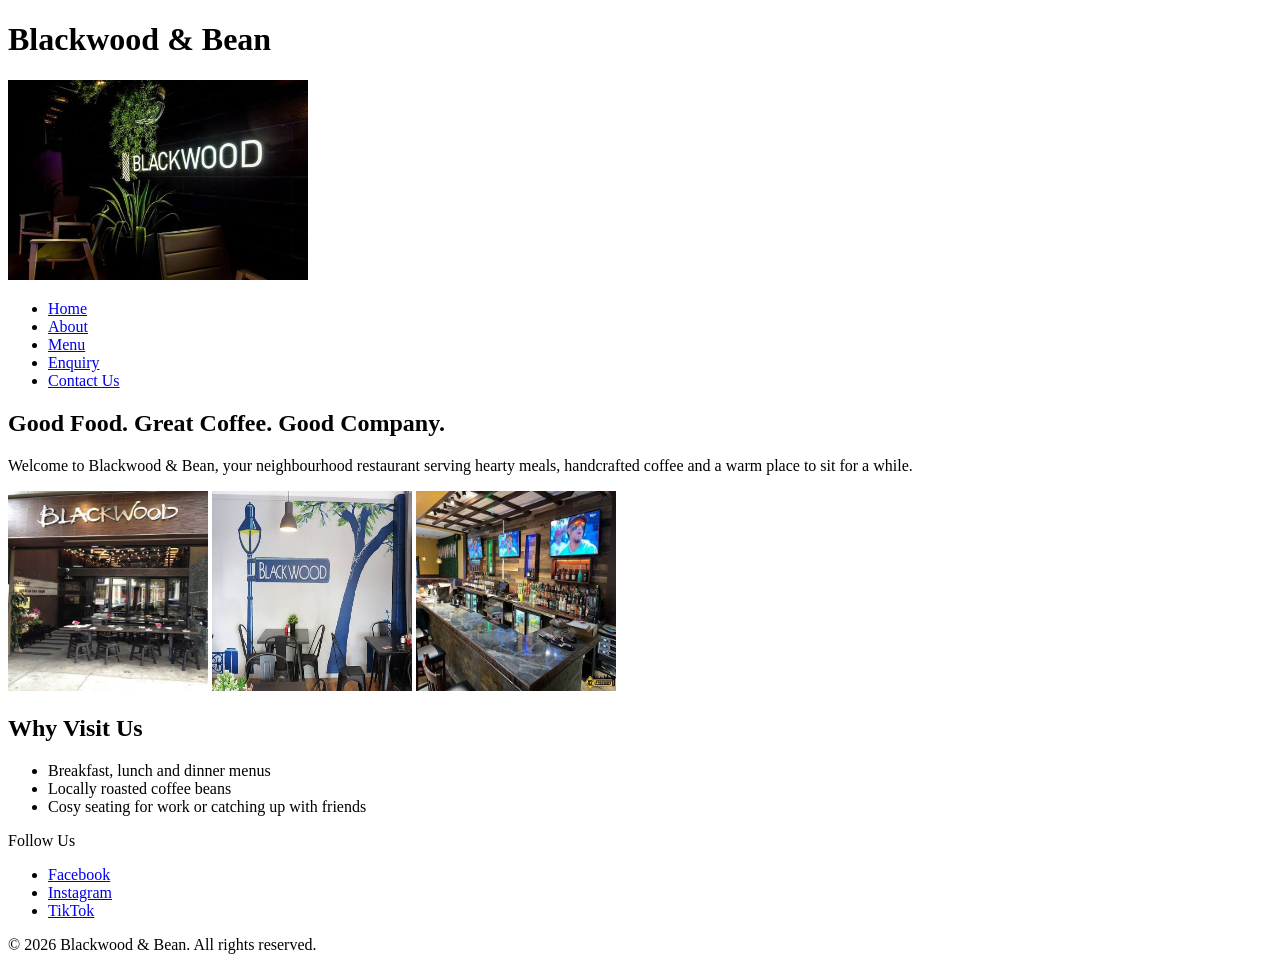
==== index.html @ 0e8136db "Rename home.html to index.html" ====
<!DOCTYPE html>
<html lang="en">
<head>
    <meta charset="UTF-8">
    <meta name="viewport" content="width=device-width, initial-scale=1.0">
    <title>BLACKWOOD &amp; BEAN | Home</title>
    <link rel="stylesheet" href="css/style.css">
</head>
<body>

    <header>
        <h1>Blackwood &amp; Bean</h1>
        <nav>
            <img src="images/images (10).jpg" style="width: 300px; height: 200px">
            <ul>
                <li><a href="home.html">Home</a></li>
                <li><a href="about.html">About</a></li>
                <li><a href="menu.html">Menu</a></li>
                <li><a href="enquiry.html">Enquiry</a></li>
                <li><a href="contact us.html">Contact Us</a></li>
            </ul>
        </nav>
    </header>

    <main>
        <section id="hero">
            <div class="hero-content">
                <h2>Good Food. Great Coffee. Good Company.</h2>
                <p>Welcome to Blackwood &amp; Bean, your neighbourhood restaurant serving hearty meals, handcrafted coffee and a warm place to sit for a while.</p>
                <img src="images/images (9).jpg" style = "width: 200px; height: 200px">
                <img src="images/images (14).jpg" style = "width: 200px; height: 200px">
                <img src="images/images (20).jpg" style = "width: 200px; height: 200px">
            </div>
        </section>

        <section id="highlights"></section>

        <section id="why-us">
            <h2>Why Visit Us</h2>
            <ul>
                <li>Breakfast, lunch and dinner menus</li>
                <li>Locally roasted coffee beans</li>
                <li>Cosy seating for work or catching up with friends</li>
            </ul>
        </section>
    </main>
    <footer>
    <div class="social-links">
        <p>Follow Us</p>
        <ul>
            <li><a href="https://www.facebook.com" target="_blank">Facebook</a></li>
            <li><a href="https://www.instagram.com" target="_blank">Instagram</a></li>
            <li><a href="https://www.tiktok.com" target="_blank">TikTok</a></li>
        </ul>
    </div>
    <p>&copy; 2026 Blackwood & Bean. All rights reserved.</p>
</footer>

</body>
</html>
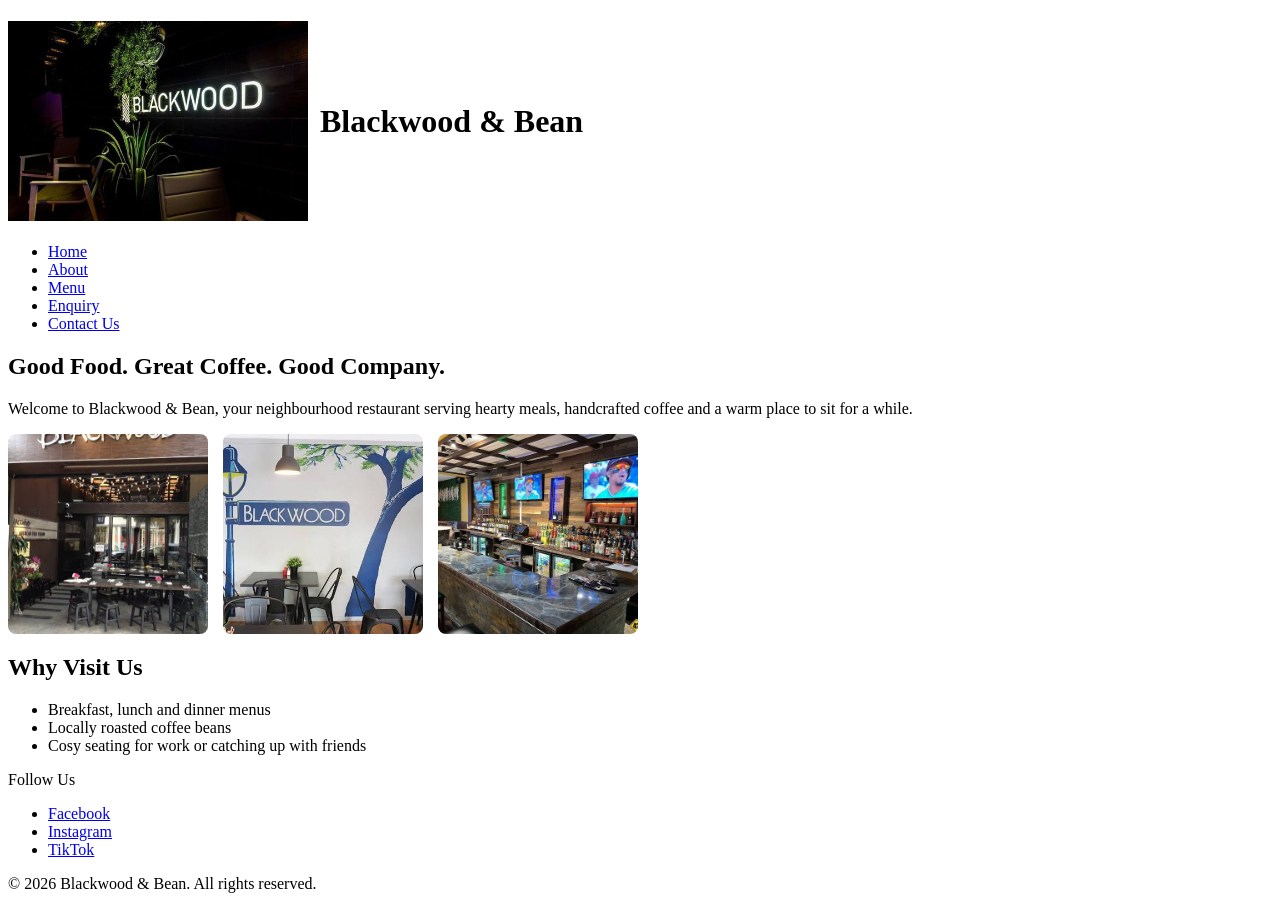
==== commit 9d9807f3: "Rename home.html to index.html" ====
--- a/index.html
+++ b/index.html
@@ -3,15 +3,16 @@
 <head>
     <meta charset="UTF-8">
     <meta name="viewport" content="width=device-width, initial-scale=1.0">
-    <title>BLACKWOOD &amp; BEAN | Home</title>
+    <title>BLACKWOOD & BEAN | Home</title>
     <link rel="stylesheet" href="css/style.css">
 </head>
 <body>
 
     <header>
-        <h1>Blackwood &amp; Bean</h1>
-        <nav>
-            <img src="images/images (10).jpg" style="width: 300px; height: 200px">
+        <h1 style="display:flex; align-items: center; gap: 12px;"><img src="images/images (10).jpg"
+             style="width: 300px; height: 200px; object-fit: cover;"> Blackwood & Bean</h1>
+        <nav> 
+
             <ul>
                 <li><a href="home.html">Home</a></li>
                 <li><a href="about.html">About</a></li>
@@ -26,10 +27,12 @@
         <section id="hero">
             <div class="hero-content">
                 <h2>Good Food. Great Coffee. Good Company.</h2>
-                <p>Welcome to Blackwood &amp; Bean, your neighbourhood restaurant serving hearty meals, handcrafted coffee and a warm place to sit for a while.</p>
-                <img src="images/images (9).jpg" style = "width: 200px; height: 200px">
-                <img src="images/images (14).jpg" style = "width: 200px; height: 200px">
-                <img src="images/images (20).jpg" style = "width: 200px; height: 200px">
+                <p>Welcome to Blackwood & Bean, your neighbourhood restaurant serving hearty meals, handcrafted coffee and a warm place to sit for a while.</p>
+                
+                <div style="display:flex; gap: 15px; flex-wrap:wrap" margin-top:20px;">
+                <img src="images/images (9).jpg" style = "width: 200px; height: 200px; object-fit: cover; border-radius: 8px;">
+                <img src="images/images (14).jpg" style = "width: 200px; height: 200px; object-fit: cover; border-radius: 8px;">
+                <img src="images/images (20).jpg" style = "width: 200px; height: 200px; object-fit: cover; border-radius: 8px;">
             </div>
         </section>
 
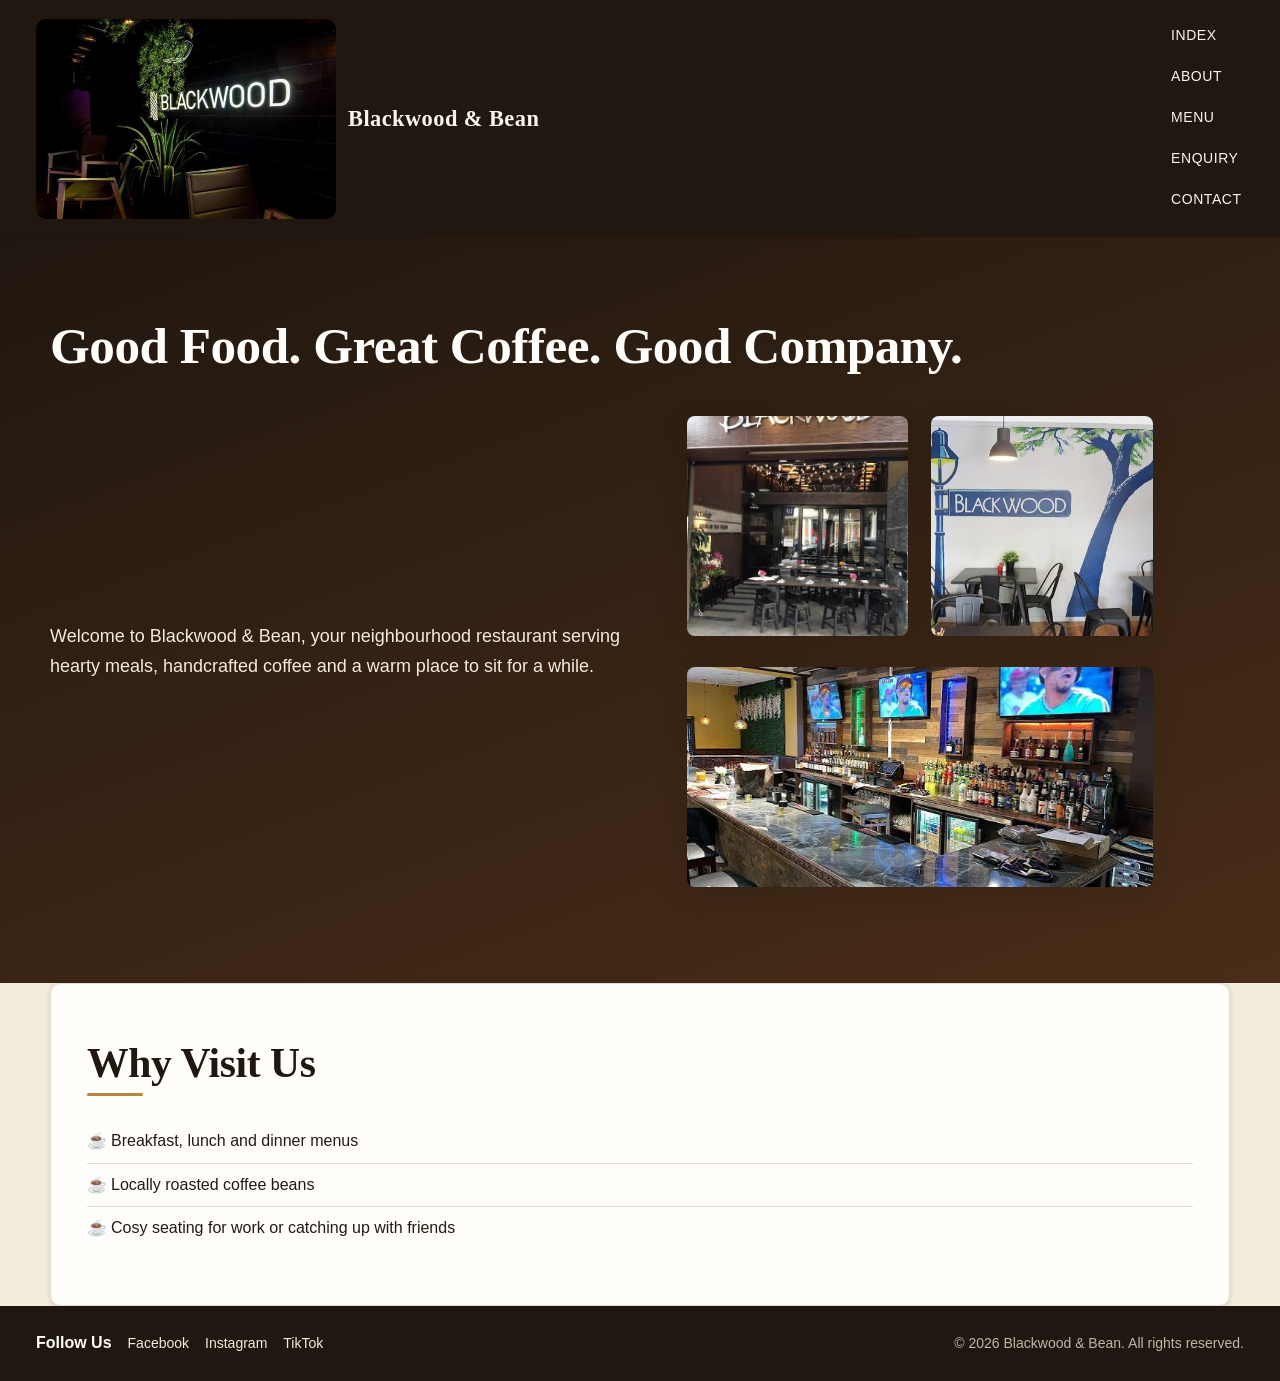
==== commit 1f652010: "Add files via upload" ====
--- a/index.html
+++ b/index.html
@@ -3,8 +3,8 @@
 <head>
     <meta charset="UTF-8">
     <meta name="viewport" content="width=device-width, initial-scale=1.0">
-    <title>BLACKWOOD & BEAN | Home</title>
-    <link rel="stylesheet" href="css/style.css">
+    <link rel="stylesheet" href="style.css">
+    <title>BLACKWOOD & BEAN | Index</title>
 </head>
 <body>
 
@@ -14,11 +14,11 @@
         <nav> 
 
             <ul>
-                <li><a href="home.html">Home</a></li>
+                <li><a href="index.html">Index</a></li>
                 <li><a href="about.html">About</a></li>
                 <li><a href="menu.html">Menu</a></li>
                 <li><a href="enquiry.html">Enquiry</a></li>
-                <li><a href="contact us.html">Contact Us</a></li>
+                <li><a href="contact.html">Contact</a></li>
             </ul>
         </nav>
     </header>
--- a/style.css
+++ b/style.css
@@ -0,0 +1,665 @@
+@import url('https://fonts.googleapis.com/css2?family=Fraunces:opsz,wght@9..144,400;9..144,600;9..144,700&family=Karla:wght@400;500;700&display=swap');
+
+/* 1. CSS Reset / Base */
+*,
+*::before,
+*::after {
+    box-sizing: border-box;
+    margin: 0;
+    padding: 0;
+}
+
+html {
+    font-size: 100%;
+    scroll-behavior: smooth;
+}
+
+ul,
+ol {
+    list-style: none;
+}
+
+a {
+    text-decoration: none;
+    color: inherit;
+}
+
+img {
+    max-width: 100%;
+    display: block;
+    object-fit: cover;
+    border-radius: var(--radius);
+}
+
+table {
+    border-collapse: collapse;
+    width: 100%;
+}
+
+button {
+    font: inherit;
+    cursor: pointer;
+    border: none;
+    background: none;
+}
+
+/* 2. Design tokens (colour scheme, type scale, spacing scale) */
+:root {
+    /* colour scheme */
+    --color-blackwood:  #201710;
+    --color-blackwood-2: #34281d;
+    --color-bean:        #6b4226;
+    --color-bean-dark:   #4a2d18;
+    --color-brass:       #b8863f;
+    --color-brass-light: #d9ad6c;
+    --color-parchment:   #f3ecdc;
+    --color-cream:       #faf6ec;
+    --color-white:       #fffdf9;
+    --color-ink:         #241a14;
+    --color-line:        rgba(36, 26, 20, 0.14);
+
+    /* typography scale (type scale ~1.25) */
+    --font-display: 'Fraunces', Georgia, 'Times New Roman', serif;
+    --font-body: 'Karla', 'Segoe UI', Tahoma, sans-serif;
+    --fs-sm:   0.875rem;
+    --fs-base: 1rem;
+    --fs-md:   1.125rem;
+    --fs-lg:   1.4rem;
+    --fs-xl:   1.95rem;
+    --fs-2xl:  2.6rem;
+    --fs-3xl:  3.2rem;
+
+    /* spacing scale */
+    --space-1: 0.5rem;
+    --space-2: 1rem;
+    --space-3: 1.5rem;
+    --space-4: 2.25rem;
+    --space-5: 3.5rem;
+    --space-6: 5rem;
+
+    /* misc */
+    --radius: 10px;
+    --radius-sm: 6px;
+    --shadow-sm: 0 1px 4px rgba(32, 23, 16, 0.16);
+    --shadow-md: 0 10px 28px rgba(32, 23, 16, 0.20);
+    --max-width: 1180px;
+    --border: 1px solid var(--color-line);
+    --transition: 0.2s ease;
+}
+
+/* 3. Typography */
+body {
+    font-family: var(--font-body);
+    font-size: var(--fs-base);
+    line-height: 1.65;
+    color: var(--color-ink);
+    background-color: var(--color-parchment);
+}
+
+h1, h2, h3 {
+    font-family: var(--font-display);
+    font-weight: 600;
+    line-height: 1.15;
+    letter-spacing: -0.01em;
+    color: var(--color-blackwood);
+}
+
+h1 { font-size: var(--fs-xl); font-weight: 700; }
+h2 { font-size: var(--fs-2xl); margin-bottom: var(--space-2); }
+h3 { font-size: var(--fs-lg); margin-bottom: var(--space-1); }
+
+p { margin-bottom: var(--space-2); max-width: 68ch; }
+
+/* section heading gets a small brass rule under it — reused everywhere via one selector */
+main section > h2 {
+    position: relative;
+    padding-bottom: var(--space-1);
+    margin-bottom: var(--space-3);
+}
+main section > h2::after {
+    content: "";
+    position: absolute;
+    left: 0;
+    bottom: 0;
+    width: 56px;
+    height: 3px;
+    background-color: var(--color-brass);
+    border-radius: 2px;
+}
+
+/* 4. Page shell / layout structure */
+body {
+    display: flex;
+    flex-direction: column;
+    min-height: 100vh;
+}
+
+main {
+    flex: 1 1 auto;
+}
+
+main section,
+#menu-intro,
+#enquiry-intro {
+    max-width: var(--max-width);
+    margin-inline: auto;
+    padding: var(--space-5) var(--space-4);
+}
+
+/* the empty/broken "highlights" section left over from Part 1 has no
+   content at all — collapse it so it doesn't leave a blank gap */
+#highlights {
+    display: none;
+}
+
+/* 5. Header & navigation */
+header {
+    position: sticky;
+    top: 0;
+    z-index: 10;
+    display: flex;
+    flex-wrap: wrap;
+    justify-content: space-between;
+    align-items: center;
+    gap: var(--space-2);
+    padding: var(--space-2) var(--space-4);
+    background-color: var(--color-blackwood);
+    box-shadow: var(--shadow-sm);
+}
+
+header h1 {
+    color: var(--color-cream);
+    font-size: var(--fs-lg);
+    letter-spacing: 0.02em;
+}
+
+header nav {
+    display: flex;
+    flex-wrap: wrap;
+    align-items: center;
+    gap: var(--space-1) var(--space-3);
+}
+
+/* the stray logo image sitting inside <nav> on home.html */
+header nav img {
+    width: 44px !important;
+    height: 44px !important;
+    border-radius: 50%;
+    object-fit: cover;
+    box-shadow: var(--shadow-sm);
+}
+
+/* targets <li> whether or not it's wrapped in a <ul> (home.html has no <ul>) */
+header nav li {
+    list-style: none;
+}
+
+header nav a {
+    display: inline-block;
+    padding: var(--space-1) 0.15rem;
+    font-size: var(--fs-sm);
+    font-weight: 500;
+    letter-spacing: 0.04em;
+    text-transform: uppercase;
+    color: var(--color-cream);
+    border-bottom: 2px solid transparent;
+    transition: color var(--transition), border-color var(--transition);
+}
+
+header nav a:hover,
+header nav a:focus {
+    color: var(--color-brass-light);
+    border-bottom-color: var(--color-brass-light);
+    outline: none;
+}
+
+header nav a:active {
+    color: var(--color-brass);
+    transform: translateY(1px);
+}
+
+/* 6. Hero (home page) */
+#hero {
+    max-width: none;
+    background: linear-gradient(160deg, var(--color-blackwood) 0%, var(--color-bean-dark) 100%);
+    color: var(--color-cream);
+    padding: var(--space-6) var(--space-4);
+}
+
+#hero .hero-content {
+    max-width: var(--max-width);
+    margin-inline: auto;
+    display: flex;
+    flex-wrap: wrap;
+    align-items: center;
+    gap: var(--space-3) var(--space-4);
+}
+
+#hero .hero-content h2 {
+    flex: 1 1 100%;
+    color: var(--color-white);
+    font-size: var(--fs-3xl);
+}
+
+#hero .hero-content > p {
+    flex: 1 1 100%;
+    color: var(--color-parchment);
+    font-size: var(--fs-md);
+    max-width: 60ch;
+}
+
+#hero .hero-content img {
+    flex: 1 1 220px;
+    width: 100%;
+    height: 220px !important;
+    object-fit: cover;
+    box-shadow: var(--shadow-md);
+    transition: transform var(--transition);
+}
+
+#hero .hero-content img:hover {
+    transform: translateY(-4px) scale(1.02);
+}
+
+/* 7. Generic content sections (why-us, mission, hours, etc.) */
+#why-us,
+#mission,
+#hours {
+    background-color: var(--color-white);
+    border: var(--border);
+    border-radius: var(--radius);
+    box-shadow: var(--shadow-sm);
+}
+
+#why-us ul li,
+#hours ul li {
+    position: relative;
+    padding: var(--space-1) 0 var(--space-1) var(--space-3);
+    border-bottom: var(--border);
+}
+
+#why-us ul li:last-child,
+#hours ul li:last-child {
+    border-bottom: none;
+}
+
+#why-us ul li::before,
+#hours ul li::before {
+    content: "\2615";
+    position: absolute;
+    left: 0;
+    color: var(--color-bean);
+}
+
+/* 8. About page — story / team */
+#our-story {
+    display: flex;
+    flex-wrap: wrap;
+    align-items: center;
+    gap: var(--space-4);
+}
+
+#our-story h2 { flex: 1 1 100%; }
+#our-story p { flex: 1 1 420px; }
+#our-story img {
+    flex: 1 1 240px;
+    height: 260px !important;
+    box-shadow: var(--shadow-md);
+}
+
+#mission { max-width: 70ch; margin-inline: auto; }
+#mission p { max-width: none; }
+
+#team {
+    display: grid;
+    grid-template-columns: repeat(auto-fit, minmax(180px, 1fr));
+    gap: var(--space-3);
+    align-items: start;
+}
+
+#team h2 { grid-column: 1 / -1; }
+
+/* the two loose photos sitting directly in #team, outside the <article>s */
+#team > img {
+    width: 100%;
+    height: 200px !important;
+    border-radius: 50%;
+    aspect-ratio: 1 / 1;
+    box-shadow: var(--shadow-md);
+    justify-self: center;
+}
+
+#team article {
+    background-color: var(--color-white);
+    border-radius: var(--radius);
+    box-shadow: var(--shadow-sm);
+    padding: var(--space-3);
+    text-align: center;
+    transition: transform var(--transition), box-shadow var(--transition);
+}
+
+#team article:hover {
+    transform: translateY(-6px);
+    box-shadow: var(--shadow-md);
+}
+
+#team article img {
+    width: 140px !important;
+    height: 140px !important;
+    margin: 0 auto var(--space-2);
+    border-radius: 50%;
+}
+
+/* 9. Menu page — intro banner, image strips, tables */
+#menu-intro {
+    text-align: center;
+    background-color: var(--color-blackwood);
+    color: var(--color-cream);
+    max-width: none;
+    padding: var(--space-5) var(--space-4);
+}
+
+#menu-intro h2 { color: var(--color-white); }
+#menu-intro h2::after { left: 50%; transform: translateX(-50%); }
+#menu-intro p { margin-inline: auto; color: var(--color-parchment); }
+
+/* the single banner image sitting directly in <main>, before the sections */
+main > img:first-child {
+    width: 100% !important;
+    height: 260px !important;
+    margin-bottom: 0;
+}
+
+main section[id] img {
+    display: inline-block;
+    width: 140px !important;
+    height: 140px !important;
+    margin: 0 var(--space-1) var(--space-2) 0;
+    box-shadow: var(--shadow-sm);
+    transition: transform var(--transition);
+}
+
+main section[id] img:hover {
+    transform: scale(1.04);
+}
+
+table thead tr {
+    background-color: var(--color-bean);
+    color: var(--color-white);
+}
+
+table th,
+table td {
+    padding: var(--space-1) var(--space-2);
+    text-align: left;
+    border-bottom: var(--border);
+}
+
+table tbody tr {
+    background-color: var(--color-white);
+    transition: background-color var(--transition);
+}
+
+table tbody tr:nth-child(even) {
+    background-color: var(--color-cream);
+}
+
+table tbody tr:hover {
+    background-color: var(--color-parchment);
+}
+
+table td:last-child,
+table th:last-child {
+    text-align: right;
+    font-weight: 700;
+    color: var(--color-bean-dark);
+    white-space: nowrap;
+}
+
+/* 10. Forms — shared across reservation, event, general enquiry, contact */
+form {
+    display: grid;
+    grid-template-columns: 160px 1fr;
+    align-items: center;
+    gap: var(--space-2) var(--space-3);
+    max-width: 640px;
+    margin-top: var(--space-3);
+    padding: var(--space-4);
+    background-color: var(--color-white);
+    border-radius: var(--radius);
+    box-shadow: var(--shadow-sm);
+}
+
+form label {
+    font-weight: 600;
+    text-align: right;
+    color: var(--color-blackwood-2);
+}
+
+form input,
+form select,
+form textarea {
+    width: 100%;
+    font-family: inherit;
+    font-size: var(--fs-base);
+    padding: 0.55rem 0.75rem;
+    border: 1px solid var(--color-line);
+    border-radius: var(--radius-sm);
+    background-color: var(--color-parchment);
+    color: var(--color-ink);
+    transition: border-color var(--transition), box-shadow var(--transition), background-color var(--transition);
+}
+
+form textarea { resize: vertical; }
+
+form input:hover,
+form select:hover,
+form textarea:hover {
+    border-color: var(--color-bean);
+}
+
+form input:focus,
+form select:focus,
+form textarea:focus {
+    outline: none;
+    border-color: var(--color-brass);
+    background-color: var(--color-white);
+    box-shadow: 0 0 0 3px rgba(184, 134, 63, 0.25);
+}
+
+form textarea,
+form button {
+    grid-column: 1 / -1;
+}
+
+form button {
+    justify-self: start;
+    padding: 0.7rem 1.75rem;
+    background-color: var(--color-bean);
+    color: var(--color-white);
+    font-weight: 700;
+    letter-spacing: 0.02em;
+    border-radius: var(--radius-sm);
+    box-shadow: var(--shadow-sm);
+    transition: background-color var(--transition), transform var(--transition), box-shadow var(--transition);
+}
+
+form button:hover {
+    background-color: var(--color-brass);
+}
+
+form button:focus {
+    outline: 3px solid var(--color-brass-light);
+    outline-offset: 2px;
+}
+
+form button:active {
+    transform: translateY(1px);
+    box-shadow: none;
+}
+
+/* 11. Contact page specifics */
+#location {
+    display: flex;
+    flex-wrap: wrap;
+    gap: var(--space-3);
+    align-items: center;
+}
+
+#location h2 { flex: 1 1 100%; }
+#location img { flex: 1 1 220px; height: 200px !important; }
+
+#location address {
+    flex: 1 1 260px;
+    font-style: normal;
+    background-color: var(--color-white);
+    border-radius: var(--radius);
+    box-shadow: var(--shadow-sm);
+    padding: var(--space-3);
+    line-height: 1.9;
+}
+
+/* 12. Footer */
+footer {
+    display: flex;
+    flex-wrap: wrap;
+    justify-content: space-between;
+    align-items: center;
+    gap: var(--space-2);
+    padding: var(--space-3) var(--space-4);
+    background-color: var(--color-blackwood);
+    color: var(--color-parchment);
+}
+
+footer .social-links {
+    display: flex;
+    flex-wrap: wrap;
+    align-items: center;
+    gap: var(--space-2);
+}
+
+footer .social-links p {
+    margin: 0;
+    font-weight: 700;
+    color: var(--color-white);
+}
+
+footer .social-links ul {
+    display: flex;
+    gap: var(--space-2);
+}
+
+footer .social-links a {
+    font-size: var(--fs-sm);
+    color: var(--color-parchment);
+    transition: color var(--transition);
+}
+
+footer .social-links a:hover,
+footer .social-links a:focus {
+    color: var(--color-brass-light);
+}
+
+footer > p {
+    margin: 0;
+    font-size: var(--fs-sm);
+    opacity: 0.75;
+}
+
+/* 13. Responsive Design — breakpoints for tablet and mobile */
+
+/* Tablet (<=1024px): tighten spacing/type, keep multi-column layouts */
+@media (max-width: 1024px) {
+    :root {
+        --fs-3xl: 2.5rem;
+        --fs-2xl: 2.1rem;
+        --space-6: 3.5rem;
+        --space-5: 2.5rem;
+    }
+
+    main section,
+    #menu-intro,
+    #enquiry-intro {
+        padding: var(--space-4) var(--space-3);
+    }
+
+    form {
+        grid-template-columns: 130px 1fr;
+        max-width: 100%;
+    }
+}
+
+/* Mobile (<=640px): single-column layout, stacked nav, fluid images */
+@media (max-width: 640px) {
+    :root {
+        --fs-3xl: 2rem;
+        --fs-2xl: 1.65rem;
+        --fs-xl: 1.5rem;
+        --fs-lg: 1.2rem;
+    }
+
+    header {
+        flex-direction: column;
+        align-items: flex-start;
+        gap: var(--space-1);
+    }
+
+    header nav {
+        width: 100%;
+        flex-direction: column;
+        align-items: flex-start;
+        gap: 0;
+    }
+
+    header nav a {
+        width: 100%;
+        padding: var(--space-1) 0;
+        border-bottom: 1px solid rgba(250, 246, 236, 0.12);
+    }
+
+    /* force every image — including the ones with inline width/height from
+       Part 1 — to shrink to fit small screens instead of overflowing */
+    img {
+        width: 100% !important;
+        height: auto !important;
+        max-width: 100% !important;
+    }
+
+    #team > img,
+    #team article img {
+        width: 120px !important;
+        height: 120px !important;
+    }
+
+    #our-story,
+    #hero .hero-content,
+    #location {
+        flex-direction: column;
+        align-items: stretch;
+    }
+
+    form {
+        grid-template-columns: 1fr;
+    }
+
+    form label {
+        text-align: left;
+        margin-top: var(--space-1);
+    }
+
+    form button {
+        justify-self: stretch;
+        text-align: center;
+    }
+
+    table {
+        display: block;
+        overflow-x: auto;
+        white-space: nowrap;
+    }
+
+    footer {
+        flex-direction: column;
+        text-align: center;
+    }
+}
